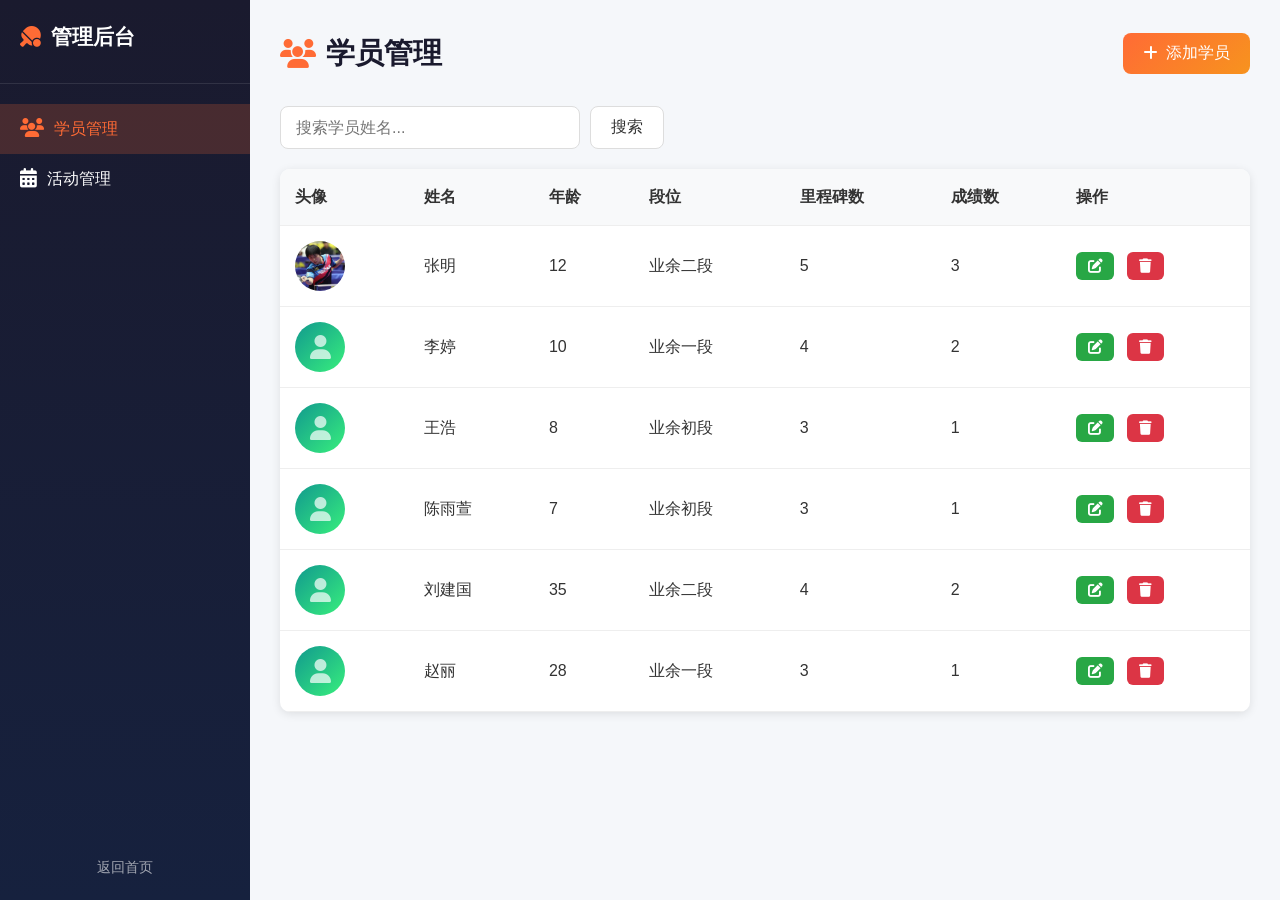
==== admin.html @ 72d1427a "Add files via upload" ====
<!DOCTYPE html>
<html lang="zh-CN">
<head>
  <meta charset="UTF-8">
  <meta name="viewport" content="width=device-width, initial-scale=1.0">
  <title>乒奥乒乓球俱乐部 - 管理后台</title>
  <link rel="stylesheet" href="css/style.css">
  <link href="https://cdnjs.cloudflare.com/ajax/libs/font-awesome/6.4.0/css/all.min.css" rel="stylesheet">
</head>
<body>
  <div class="admin-container">
    <!-- 左侧导航 -->
    <aside class="admin-sidebar">
      <div class="admin-logo">
        <i class="fas fa-table-tennis"></i>
        <span>管理后台</span>
      </div>
      <nav class="admin-nav">
        <ul>
          <li class="nav-item active" data-tab="students">
            <i class="fas fa-users"></i>
            <span>学员管理</span>
          </li>
          <li class="nav-item" data-tab="events">
            <i class="fas fa-calendar-alt"></i>
            <span>活动管理</span>
          </li>
        </ul>
      </nav>
      <div class="admin-footer">
        <a href="index.html" target="_blank">返回首页</a>
      </div>
    </aside>

    <!-- 右侧内容区 -->
    <main class="admin-content">
      <!-- 学员管理 -->
      <div class="tab-content active" id="tab-students">
        <div class="content-header">
          <h2><i class="fas fa-users"></i> 学员管理</h2>
          <button class="btn-primary" id="add-student-btn">
            <i class="fas fa-plus"></i> 添加学员
          </button>
        </div>
        
        <div class="search-bar">
          <input type="text" id="student-search" placeholder="搜索学员姓名...">
          <button class="btn-secondary" id="search-btn">搜索</button>
        </div>

        <table class="data-table" id="students-table">
          <thead>
            <tr>
              <th>头像</th>
              <th>姓名</th>
              <th>年龄</th>
              <th>段位</th>
              <th>里程碑数</th>
              <th>成绩数</th>
              <th>操作</th>
            </tr>
          </thead>
          <tbody id="students-tbody">
            <!-- 学员列表由JS动态生成 -->
          </tbody>
        </table>
      </div>

      <!-- 活动管理 -->
      <div class="tab-content" id="tab-events">
        <div class="content-header">
          <h2><i class="fas fa-calendar-alt"></i> 活动管理</h2>
          <button class="btn-primary" id="add-event-btn">
            <i class="fas fa-plus"></i> 添加活动
          </button>
        </div>

        <div class="search-bar">
          <input type="text" id="event-search" placeholder="搜索活动名称...">
          <button class="btn-secondary" id="event-search-btn">搜索</button>
        </div>

        <table class="data-table" id="events-table">
          <thead>
            <tr>
              <th>图片</th>
              <th>活动名称</th>
              <th>日期</th>
              <th>地点</th>
              <th>图片数</th>
              <th>里程碑数</th>
              <th>成果数</th>
              <th>操作</th>
            </tr>
          </thead>
          <tbody id="events-tbody">
            <!-- 活动列表由JS动态生成 -->
          </tbody>
        </table>
      </div>
    </main>
  </div>

  <!-- 学员编辑弹窗 -->
  <div class="modal-overlay" id="student-modal-overlay"></div>
  <div class="modal-form" id="student-modal">
    <div class="modal-header">
      <h3 id="student-modal-title">添加学员</h3>
      <button class="modal-close" id="student-modal-close">
        <i class="fas fa-times"></i>
      </button>
    </div>
    <form id="student-form">
      <input type="hidden" id="student-id">
      
      <div class="form-row">
        <div class="form-group">
          <label>姓名 <span class="required">*</span></label>
          <input type="text" id="student-name" required>
        </div>
        <div class="form-group">
          <label>年龄 <span class="required">*</span></label>
          <input type="number" id="student-age" required min="1">
        </div>
      </div>

      <div class="form-row">
        <div class="form-group">
          <label>段位 <span class="required">*</span></label>
          <input type="text" id="student-level" required placeholder="如：业余二段">
        </div>
        <div class="form-group">
          <label>头像图片路径</label>
          <input type="text" id="student-image" placeholder="images/student1.jpg">
        </div>
      </div>

      <!-- 里程碑 -->
      <div class="form-group">
        <label>里程碑</label>
        <div id="student-milestones-list">
          <!-- 里程碑列表由JS生成 -->
        </div>
        <button type="button" class="btn-secondary" id="add-student-milestone">
          <i class="fas fa-plus"></i> 添加里程碑
        </button>
      </div>

      <!-- 成绩 -->
      <div class="form-group">
        <label>取得成绩</label>
        <div id="student-achievements-list">
          <!-- 成绩列表由JS生成 -->
        </div>
        <button type="button" class="btn-secondary" id="add-student-achievement">
          <i class="fas fa-plus"></i> 添加成绩
        </button>
      </div>

      <div class="form-actions">
        <button type="button" class="btn-secondary" id="student-cancel-btn">取消</button>
        <button type="submit" class="btn-primary">保存</button>
      </div>
    </form>
  </div>

  <!-- 活动编辑弹窗 -->
  <div class="modal-overlay" id="event-modal-overlay"></div>
  <div class="modal-form" id="event-modal">
    <div class="modal-header">
      <h3 id="event-modal-title">添加活动</h3>
      <button class="modal-close" id="event-modal-close">
        <i class="fas fa-times"></i>
      </button>
    </div>
    <form id="event-form">
      <input type="hidden" id="event-id">

      <div class="form-row">
        <div class="form-group">
          <label>活动名称 <span class="required">*</span></label>
          <input type="text" id="event-title" required>
        </div>
        <div class="form-group">
          <label>日期 <span class="required">*</span></label>
          <input type="date" id="event-date" required>
        </div>
      </div>

      <div class="form-row">
        <div class="form-group">
          <label>地点 <span class="required">*</span></label>
          <input type="text" id="event-location" required>
        </div>
        <div class="form-group">
          <label>图片路径（多条用逗号分隔）</label>
          <input type="text" id="event-images" placeholder="images/event1-1.jpg,images/event1-2.jpg">
        </div>
      </div>

      <div class="form-group">
        <label>活动描述</label>
        <textarea id="event-description" rows="3"></textarea>
      </div>

      <!-- 里程碑 -->
      <div class="form-group">
        <label>活动里程碑</label>
        <div id="event-milestones-list">
          <!-- 里程碑列表由JS生成 -->
        </div>
        <button type="button" class="btn-secondary" id="add-event-milestone">
          <i class="fas fa-plus"></i> 添加里程碑
        </button>
      </div>

      <!-- 比赛成果 -->
      <div class="form-group">
        <label>比赛成果</label>
        <div id="event-results-list">
          <!-- 成果列表由JS生成 -->
        </div>
        <button type="button" class="btn-secondary" id="add-event-result">
          <i class="fas fa-plus"></i> 添加成果
        </button>
      </div>

      <!-- 精彩亮点 -->
      <div class="form-group">
        <label>精彩亮点</label>
        <div id="event-highlights-list">
          <!-- 亮点列表由JS生成 -->
        </div>
        <button type="button" class="btn-secondary" id="add-event-highlight">
          <i class="fas fa-plus"></i> 添加亮点
        </button>
      </div>

      <div class="form-actions">
        <button type="button" class="btn-secondary" id="event-cancel-btn">取消</button>
        <button type="submit" class="btn-primary">保存</button>
      </div>
    </form>
  </div>

  <!-- 确认删除弹窗 -->
  <div class="modal-overlay" id="confirm-modal-overlay"></div>
  <div class="modal-form" id="confirm-modal">
    <div class="modal-header">
      <h3>确认删除</h3>
      <button class="modal-close" id="confirm-modal-close">
        <i class="fas fa-times"></i>
      </button>
    </div>
    <div class="confirm-content">
      <p id="confirm-message">确定要删除吗？</p>
    </div>
    <div class="form-actions">
      <button type="button" class="btn-secondary" id="confirm-cancel-btn">取消</button>
      <button type="button" class="btn-danger" id="confirm-ok-btn">确定删除</button>
    </div>
  </div>

  <!-- Toast 提示 -->
  <div class="toast" id="toast">操作成功</div>

  <script src="js/config.js"></script>
  <script src="js/admin.js"></script>
</body>
</html>
---- css/style.css ----
/* 全局样式 */
* {
  margin: 0;
  padding: 0;
  box-sizing: border-box;
}

body {
  font-family: 'Microsoft YaHei', 'PingFang SC', sans-serif;
  line-height: 1.6;
  color: #333;
}

.container {
  max-width: 1200px;
  margin: 0 auto;
  padding: 0 20px;
}

/* 导航栏 */
.navbar {
  background: linear-gradient(135deg, #1a1a2e 0%, #16213e 100%);
  color: #fff;
  padding: 1rem 0;
  position: fixed;
  width: 100%;
  top: 0;
  z-index: 100;
  transition: all 0.3s ease;
}

.navbar.scrolled {
  padding: 0.5rem 0;
  box-shadow: 0 2px 10px rgba(0, 0, 0, 0.3);
}

.nav-container {
  max-width: 1200px;
  margin: 0 auto;
  padding: 0 20px;
  display: flex;
  justify-content: space-between;
  align-items: center;
}

.logo {
  font-size: 1.5rem;
  font-weight: bold;
  display: flex;
  align-items: center;
  gap: 10px;
}

.logo i {
  color: #ff6b35;
  font-size: 1.8rem;
}

.nav-menu {
  display: flex;
  list-style: none;
  gap: 2rem;
}

.nav-menu li a {
  color: #fff;
  text-decoration: none;
  font-size: 1rem;
  transition: color 0.3s ease;
  position: relative;
}

.nav-menu li a:hover {
  color: #ff6b35;
}

.nav-menu li a::after {
  content: '';
  position: absolute;
  bottom: -5px;
  left: 0;
  width: 0;
  height: 2px;
  background: #ff6b35;
  transition: width 0.3s ease;
}

.nav-menu li a:hover::after {
  width: 100%;
}

.mobile-menu-btn {
  display: none;
  background: none;
  border: none;
  color: #fff;
  font-size: 1.5rem;
  cursor: pointer;
}

/* Banner轮播 */
.banner {
  height: 100vh;
  background: #1a1a2e;
  position: relative;
  overflow: hidden;
}

.banner-content {
  height: 100%;
  position: relative;
}

.banner-slide {
  height: 100%;
  display: flex;
  transition: transform 0.5s ease;
}

.banner-item {
  min-width: 100%;
  height: 100%;
  display: flex;
  flex-direction: column;
  justify-content: center;
  align-items: center;
  color: #fff;
  text-align: center;
  background-size: cover;
  background-position: center;
  position: relative;
}

.banner-item::before {
  content: '';
  position: absolute;
  top: 0;
  left: 0;
  width: 100%;
  height: 100%;
  background: rgba(0, 0, 0, 0.6);
}

.banner-item h1 {
  font-size: 3.5rem;
  margin-bottom: 1rem;
  position: relative;
  z-index: 1;
}

.banner-item p {
  font-size: 1.5rem;
  position: relative;
  z-index: 1;
}

.banner-dots {
  position: absolute;
  bottom: 30px;
  left: 50%;
  transform: translateX(-50%);
  display: flex;
  gap: 15px;
}

.banner-dot {
  width: 15px;
  height: 15px;
  border-radius: 50%;
  background: rgba(255, 255, 255, 0.5);
  cursor: pointer;
  transition: all 0.3s ease;
  border: none;
}

.banner-dot.active {
  background: #ff6b35;
  transform: scale(1.2);
}

/* 通用区块样式 */
.section {
  padding: 80px 0;
}

.section-title {
  text-align: center;
  font-size: 2.5rem;
  margin-bottom: 50px;
  color: #1a1a2e;
  display: flex;
  align-items: center;
  justify-content: center;
  gap: 15px;
}

.section-title i {
  color: #ff6b35;
}

/* 教练简介 */
.coaches-grid {
  display: grid;
  grid-template-columns: repeat(auto-fit, minmax(280px, 1fr));
  gap: 30px;
}

.coach-card {
  background: #fff;
  border-radius: 15px;
  overflow: hidden;
  box-shadow: 0 5px 20px rgba(0, 0, 0, 0.1);
  transition: transform 0.3s ease, box-shadow 0.3s ease;
}

.coach-card:hover {
  transform: translateY(-10px);
  box-shadow: 0 10px 30px rgba(0, 0, 0, 0.2);
}

.coach-image {
  width: 100%;
  height: 250px;
  background: linear-gradient(135deg, #ff6b35 0%, #f7931e 100%);
  display: flex;
  align-items: center;
  justify-content: center;
  overflow: hidden;
}

.coach-image img {
  width: 100%;
  height: 100%;
  object-fit: cover;
}

.coach-image .placeholder {
  color: rgba(255, 255, 255, 0.5);
  font-size: 4rem;
}

.coach-info {
  padding: 20px;
}

.coach-name {
  font-size: 1.5rem;
  font-weight: bold;
  color: #1a1a2e;
  margin-bottom: 5px;
}

.coach-title {
  color: #ff6b35;
  font-size: 1rem;
  margin-bottom: 5px;
}

.coach-experience {
  color: #666;
  font-size: 0.9rem;
  margin-bottom: 10px;
}

.coach-specialty {
  color: #888;
  font-size: 0.9rem;
  line-height: 1.6;
}

/* 学院风采 */
.gallery-grid {
  display: grid;
  grid-template-columns: repeat(auto-fit, minmax(300px, 1fr));
  gap: 20px;
}

.gallery-item {
  position: relative;
  border-radius: 15px;
  overflow: hidden;
  cursor: pointer;
  height: 250px;
}

.gallery-item img {
  width: 100%;
  height: 100%;
  object-fit: cover;
  transition: transform 0.3s ease;
}

.gallery-item:hover img {
  transform: scale(1.1);
}

.gallery-item .placeholder {
  width: 100%;
  height: 100%;
  background: linear-gradient(135deg, #667eea 0%, #764ba2 100%);
  display: flex;
  align-items: center;
  justify-content: center;
  color: rgba(255, 255, 255, 0.5);
  font-size: 4rem;
}

.gallery-overlay {
  position: absolute;
  bottom: 0;
  left: 0;
  right: 0;
  background: linear-gradient(transparent, rgba(0, 0, 0, 0.8));
  padding: 30px 20px 20px;
  transform: translateY(100%);
  transition: transform 0.3s ease;
}

.gallery-item:hover .gallery-overlay {
  transform: translateY(0);
}

.gallery-title {
  color: #fff;
  font-size: 1.2rem;
  font-weight: bold;
  margin-bottom: 5px;
}

.gallery-description {
  color: rgba(255, 255, 255, 0.8);
  font-size: 0.9rem;
}

/* 课程介绍 */
.courses-grid {
  display: grid;
  grid-template-columns: repeat(auto-fit, minmax(280px, 1fr));
  gap: 30px;
}

.course-card {
  background: #fff;
  border-radius: 15px;
  overflow: hidden;
  box-shadow: 0 5px 20px rgba(0, 0, 0, 0.1);
  transition: transform 0.3s ease, box-shadow 0.3s ease;
  border-top: 5px solid #ff6b35;
}

.course-card:hover {
  transform: translateY(-10px);
  box-shadow: 0 10px 30px rgba(0, 0, 0, 0.2);
}

.course-header {
  padding: 20px;
  background: linear-gradient(135deg, #f8f9fa 0%, #e9ecef 100%);
}

.course-name {
  font-size: 1.3rem;
  font-weight: bold;
  color: #1a1a2e;
  margin-bottom: 10px;
}

.course-meta {
  display: flex;
  gap: 15px;
  font-size: 0.9rem;
  color: #666;
}

.course-meta span {
  display: flex;
  align-items: center;
  gap: 5px;
}

.course-meta i {
  color: #ff6b35;
}

.course-body {
  padding: 20px;
}

.course-price {
  display: flex;
  align-items: baseline;
  gap: 5px;
  margin-bottom: 15px;
}

.course-price .amount {
  font-size: 2rem;
  font-weight: bold;
  color: #ff6b35;
}

.course-price .unit {
  color: #666;
}

.course-description {
  color: #666;
  font-size: 0.9rem;
  margin-bottom: 15px;
}

.course-features {
  list-style: none;
}

.course-features li {
  padding: 8px 0;
  font-size: 0.9rem;
  color: #555;
  border-bottom: 1px solid #eee;
}

.course-features li:last-child {
  border-bottom: none;
}

.course-features li::before {
  content: '✓';
  color: #28a745;
  margin-right: 10px;
}

/* 联系我们 */
.contact-section {
  background: linear-gradient(135deg, #1a1a2e 0%, #16213e 100%);
  color: #fff;
}

.contact-section .section-title {
  color: #fff;
}

.contact-info {
  display: grid;
  grid-template-columns: repeat(auto-fit, minmax(250px, 1fr));
  gap: 30px;
}

.contact-item {
  display: flex;
  align-items: center;
  gap: 20px;
  padding: 25px;
  background: rgba(255, 255, 255, 0.1);
  border-radius: 15px;
  transition: background 0.3s ease;
}

.contact-item:hover {
  background: rgba(255, 255, 255, 0.15);
}

.contact-item i {
  font-size: 2rem;
  color: #ff6b35;
  width: 60px;
  height: 60px;
  display: flex;
  align-items: center;
  justify-content: center;
  background: rgba(255, 107, 53, 0.2);
  border-radius: 50%;
}

.contact-item h3 {
  font-size: 1.1rem;
  margin-bottom: 5px;
}

.contact-item p {
  color: rgba(255, 255, 255, 0.8);
}

/* 底部 */
.footer {
  background: #0f0f1a;
  color: #fff;
  text-align: center;
  padding: 20px 0;
}

.footer p {
  font-size: 0.9rem;
  color: rgba(255, 255, 255, 0.6);
}

/* 悬浮联系栏 */
.floating-contact {
  position: fixed;
  right: 20px;
  top: 50%;
  transform: translateY(-50%);
  z-index: 200;
  display: flex;
  flex-direction: column;
  gap: 15px;
}

.float-item {
  width: 55px;
  height: 55px;
  background: #fff;
  border-radius: 50%;
  display: flex;
  align-items: center;
  justify-content: center;
  font-size: 1.5rem;
  cursor: pointer;
  box-shadow: 0 5px 15px rgba(0, 0, 0, 0.2);
  transition: all 0.3s ease;
  position: relative;
}

.float-item:hover {
  transform: scale(1.1);
  box-shadow: 0 8px 25px rgba(0, 0, 0, 0.3);
}

.float-item.phone {
  background: #ff6b35;
  color: #fff;
}

.float-item.wechat {
  background: #07c160;
  color: #fff;
}

.float-item.qq {
  background: #12b7f5;
  color: #fff;
}

.float-item.top {
  background: #1a1a2e;
  color: #fff;
}

.float-item .tooltip {
  position: absolute;
  right: 70px;
  top: 50%;
  transform: translateY(-50%);
  background: rgba(0, 0, 0, 0.8);
  color: #fff;
  padding: 8px 15px;
  border-radius: 8px;
  font-size: 0.9rem;
  white-space: nowrap;
  opacity: 0;
  visibility: hidden;
  transition: all 0.3s ease;
}

.float-item:hover .tooltip {
  opacity: 1;
  visibility: visible;
}

/* 微信二维码弹窗 */
.qr-popup {
  position: absolute;
  right: 70px;
  top: 50%;
  transform: translateY(-50%);
  background: #fff;
  padding: 15px;
  border-radius: 15px;
  box-shadow: 0 10px 30px rgba(0, 0, 0, 0.3);
  opacity: 0;
  visibility: hidden;
  transition: all 0.3s ease;
  z-index: 10;
}

.qr-popup.show {
  opacity: 1;
  visibility: visible;
}

.qr-popup img {
  width: 150px;
  height: 150px;
  display: block;
}

.qr-popup .qr-placeholder {
  width: 150px;
  height: 150px;
  background: #f0f0f0;
  display: flex;
  flex-direction: column;
  align-items: center;
  justify-content: center;
  color: #999;
  font-size: 0.8rem;
}

.qr-popup .qr-placeholder i {
  font-size: 3rem;
  margin-bottom: 10px;
}

.qr-popup p {
  text-align: center;
  margin-top: 10px;
  font-size: 0.9rem;
  color: #333;
}

.float-item.wechat:hover .qr-popup {
  opacity: 1;
  visibility: visible;
}

/* 图片预览弹窗 */
.image-modal {
  position: fixed;
  top: 0;
  left: 0;
  width: 100%;
  height: 100%;
  z-index: 500;
  display: flex;
  align-items: center;
  justify-content: center;
  opacity: 0;
  visibility: hidden;
  transition: all 0.3s ease;
}

.image-modal.show {
  opacity: 1;
  visibility: visible;
}

.modal-overlay {
  position: absolute;
  top: 0;
  left: 0;
  width: 100%;
  height: 100%;
  background: rgba(0, 0, 0, 0.8);
}

.modal-image {
  max-width: 90%;
  max-height: 90%;
  object-fit: contain;
  position: relative;
  z-index: 1;
  border-radius: 10px;
}

.modal-close {
  position: absolute;
  top: 20px;
  right: 20px;
  width: 50px;
  height: 50px;
  background: rgba(255, 255, 255, 0.2);
  border: none;
  border-radius: 50%;
  color: #fff;
  font-size: 1.5rem;
  cursor: pointer;
  z-index: 2;
  transition: background 0.3s ease;
}

.modal-close:hover {
  background: rgba(255, 255, 255, 0.3);
}

/* 响应式设计 */
@media (max-width: 768px) {
  .nav-menu {
    display: none;
    position: absolute;
    top: 100%;
    left: 0;
    width: 100%;
    background: #1a1a2e;
    flex-direction: column;
    padding: 20px;
    gap: 15px;
  }

  .nav-menu.show {
    display: flex;
  }

  .mobile-menu-btn {
    display: block;
  }

  .banner-item h1 {
    font-size: 2rem;
  }

  .banner-item p {
    font-size: 1rem;
  }

  .section-title {
    font-size: 1.8rem;
  }

  .gallery-grid {
    grid-template-columns: repeat(auto-fit, minmax(250px, 1fr));
  }

  .contact-info {
    grid-template-columns: 1fr;
  }

  .floating-contact {
    right: 10px;
    gap: 10px;
  }

  .float-item {
    width: 45px;
    height: 45px;
    font-size: 1.2rem;
  }

  .float-item .tooltip {
    right: 55px;
    font-size: 0.8rem;
  }

  .qr-popup {
    right: 55px;
  }

  .qr-popup img,
  .qr-popup .qr-placeholder {
    width: 120px;
    height: 120px;
  }
}

@media (max-width: 480px) {
  .banner-item h1 {
    font-size: 1.5rem;
  }

  .section-title {
    font-size: 1.5rem;
  }

  .coaches-grid,
  .courses-grid {
    grid-template-columns: 1fr;
  }

  .gallery-grid {
    grid-template-columns: 1fr;
  }
}

/* 平滑滚动 */
html {
  scroll-behavior: smooth;
}

/* 学院分组样式 */
.academies-container {
  display: grid;
  grid-template-columns: repeat(auto-fit, minmax(350px, 1fr));
  gap: 30px;
}

.academy-card {
  background: #fff;
  border-radius: 15px;
  overflow: hidden;
  box-shadow: 0 5px 20px rgba(0, 0, 0, 0.1);
  transition: transform 0.3s ease, box-shadow 0.3s ease;
}

.academy-card:hover {
  transform: translateY(-5px);
  box-shadow: 0 10px 30px rgba(0, 0, 0, 0.15);
}

.academy-header {
  height: 200px;
  position: relative;
  overflow: hidden;
}

.academy-header img {
  width: 100%;
  height: 100%;
  object-fit: cover;
  transition: transform 0.3s ease;
}

.academy-header .placeholder {
  width: 100%;
  height: 100%;
  background: linear-gradient(135deg, #667eea 0%, #764ba2 100%);
  display: flex;
  align-items: center;
  justify-content: center;
  color: rgba(255, 255, 255, 0.5);
  font-size: 4rem;
}

.academy-header:hover img {
  transform: scale(1.05);
}

.academy-header::after {
  content: '';
  position: absolute;
  bottom: 0;
  left: 0;
  right: 0;
  height: 60px;
  background: linear-gradient(transparent, rgba(0, 0, 0, 0.7));
}

.academy-info {
  position: absolute;
  bottom: 15px;
  left: 20px;
  right: 20px;
  color: #fff;
}

.academy-name {
  font-size: 1.5rem;
  font-weight: bold;
  margin-bottom: 5px;
}

.academy-description {
  font-size: 0.9rem;
  opacity: 0.9;
}

.academy-students {
  padding: 20px;
}

.academy-students h4 {
  font-size: 1.1rem;
  color: #1a1a2e;
  margin-bottom: 15px;
  display: flex;
  align-items: center;
  gap: 10px;
}

.academy-students h4 i {
  color: #ff6b35;
}

.students-list {
  display: flex;
  flex-direction: column;
  gap: 10px;
}

.student-item {
  display: flex;
  align-items: center;
  gap: 15px;
  padding: 12px;
  background: #f8f9fa;
  border-radius: 10px;
  cursor: pointer;
  transition: background 0.3s ease, transform 0.3s ease;
}

.student-item:hover {
  background: #e9ecef;
  transform: translateX(5px);
}

.student-avatar {
  width: 50px;
  height: 50px;
  border-radius: 50%;
  overflow: hidden;
  flex-shrink: 0;
}

.student-avatar img {
  width: 100%;
  height: 100%;
  object-fit: cover;
}

.student-avatar .placeholder {
  width: 100%;
  height: 100%;
  background: linear-gradient(135deg, #ff6b35 0%, #f7931e 100%);
  display: flex;
  align-items: center;
  justify-content: center;
  color: rgba(255, 255, 255, 0.7);
  font-size: 1.2rem;
}

.student-info {
  flex: 1;
  min-width: 0;
}

.student-name {
  font-size: 1rem;
  font-weight: bold;
  color: #1a1a2e;
  margin-bottom: 2px;
}

.student-meta {
  font-size: 0.85rem;
  color: #666;
  display: flex;
  gap: 10px;
}

/* 活动日历样式 */
.events-list {
  display: grid;
  grid-template-columns: repeat(auto-fit, minmax(300px, 1fr));
  gap: 20px;
}

.event-card {
  background: #fff;
  border-radius: 15px;
  overflow: hidden;
  box-shadow: 0 5px 20px rgba(0, 0, 0, 0.1);
  cursor: pointer;
  transition: transform 0.3s ease, box-shadow 0.3s ease;
}

.event-card:hover {
  transform: translateY(-5px);
  box-shadow: 0 10px 30px rgba(0, 0, 0, 0.15);
}

.event-image {
  height: 180px;
  position: relative;
  overflow: hidden;
}

.event-image img {
  width: 100%;
  height: 100%;
  object-fit: cover;
  transition: transform 0.3s ease;
}

.event-image .placeholder {
  width: 100%;
  height: 100%;
  background: linear-gradient(135deg, #11998e 0%, #38ef7d 100%);
  display: flex;
  align-items: center;
  justify-content: center;
  color: rgba(255, 255, 255, 0.5);
  font-size: 4rem;
}

.event-card:hover .event-image img {
  transform: scale(1.05);
}

.event-date {
  position: absolute;
  top: 15px;
  left: 15px;
  background: rgba(0, 0, 0, 0.7);
  color: #fff;
  padding: 8px 15px;
  border-radius: 8px;
  font-size: 0.9rem;
  font-weight: bold;
}

.event-content {
  padding: 20px;
}

.event-title {
  font-size: 1.2rem;
  font-weight: bold;
  color: #1a1a2e;
  margin-bottom: 8px;
}

.event-location {
  display: flex;
  align-items: center;
  gap: 5px;
  color: #666;
  font-size: 0.9rem;
  margin-bottom: 10px;
}

.event-location i {
  color: #ff6b35;
}

.event-description {
  color: #888;
  font-size: 0.9rem;
  line-height: 1.5;
  margin-bottom: 15px;
}

.event-highlights {
  display: flex;
  flex-wrap: wrap;
  gap: 8px;
}

.event-highlight {
  background: #fff3e0;
  color: #e65100;
  padding: 4px 12px;
  border-radius: 20px;
  font-size: 0.8rem;
}

/* 时间线样式 */
.timeline {
  position: relative;
  padding-left: 30px;
}

.timeline::before {
  content: '';
  position: absolute;
  left: 8px;
  top: 0;
  bottom: 0;
  width: 2px;
  background: #e0e0e0;
}

.timeline-item {
  position: relative;
  padding-bottom: 25px;
}

.timeline-item:last-child {
  padding-bottom: 0;
}

.timeline-dot {
  position: absolute;
  left: -22px;
  top: 3px;
  width: 16px;
  height: 16px;
  background: #ff6b35;
  border-radius: 50%;
  border: 3px solid #fff;
  box-shadow: 0 0 0 3px #ff6b35;
}

.timeline-date {
  font-size: 0.85rem;
  color: #ff6b35;
  font-weight: bold;
  margin-bottom: 5px;
}

.timeline-title {
  font-size: 1rem;
  font-weight: bold;
  color: #1a1a2e;
  margin-bottom: 5px;
}

.timeline-description {
  font-size: 0.9rem;
  color: #666;
}

/* 详情弹窗样式 */
.detail-modal {
  position: fixed;
  top: 0;
  left: 0;
  width: 100%;
  height: 100%;
  z-index: 600;
  display: flex;
  align-items: center;
  justify-content: center;
  opacity: 0;
  visibility: hidden;
  transition: all 0.3s ease;
  padding: 20px;
}

.detail-modal.show {
  opacity: 1;
  visibility: visible;
}

.modal-content {
  background: #fff;
  border-radius: 20px;
  max-width: 700px;
  width: 100%;
  max-height: 90vh;
  overflow-y: auto;
  position: relative;
  z-index: 1;
  transform: scale(0.9);
  transition: transform 0.3s ease;
}

.detail-modal.show .modal-content {
  transform: scale(1);
}

.modal-content .modal-close {
  position: sticky;
  top: 15px;
  float: right;
  margin: 15px;
  z-index: 10;
}

.student-modal-body,
.event-modal-body {
  padding: 30px;
}

/* 学员详情弹窗 */
.student-modal-header {
  display: flex;
  gap: 20px;
  margin-bottom: 30px;
  padding-bottom: 20px;
  border-bottom: 1px solid #eee;
}

.student-modal-avatar {
  width: 120px;
  height: 120px;
  border-radius: 50%;
  overflow: hidden;
  flex-shrink: 0;
}

.student-modal-avatar img {
  width: 100%;
  height: 100%;
  object-fit: cover;
}

.student-modal-avatar .placeholder {
  width: 100%;
  height: 100%;
  background: linear-gradient(135deg, #ff6b35 0%, #f7931e 100%);
  display: flex;
  align-items: center;
  justify-content: center;
  color: rgba(255, 255, 255, 0.7);
  font-size: 3rem;
}

.student-modal-info h2 {
  font-size: 1.8rem;
  color: #1a1a2e;
  margin-bottom: 10px;
}

.student-modal-meta {
  display: flex;
  gap: 20px;
  font-size: 0.95rem;
  color: #666;
}

.student-modal-meta span {
  display: flex;
  align-items: center;
  gap: 5px;
}

.student-modal-meta i {
  color: #ff6b35;
}

.student-modal-section {
  margin-bottom: 30px;
}

.student-modal-section h3 {
  font-size: 1.3rem;
  color: #1a1a2e;
  margin-bottom: 20px;
  display: flex;
  align-items: center;
  gap: 10px;
}

.student-modal-section h3 i {
  color: #ff6b35;
}

/* 活动详情弹窗 */
.event-modal-header {
  margin-bottom: 30px;
}

.event-modal-image {
  height: 250px;
  border-radius: 15px;
  overflow: hidden;
  margin-bottom: 20px;
}

.event-modal-image img {
  width: 100%;
  height: 100%;
  object-fit: cover;
}

.event-modal-image .placeholder {
  width: 100%;
  height: 100%;
  background: linear-gradient(135deg, #11998e 0%, #38ef7d 100%);
  display: flex;
  align-items: center;
  justify-content: center;
  color: rgba(255, 255, 255, 0.5);
  font-size: 5rem;
}

.event-modal-header h2 {
  font-size: 1.8rem;
  color: #1a1a2e;
  margin-bottom: 10px;
}

.event-modal-date {
  display: flex;
  align-items: center;
  gap: 5px;
  color: #ff6b35;
  font-size: 1rem;
  font-weight: bold;
  margin-bottom: 10px;
}

.event-modal-date i {
  font-size: 1.1rem;
}

.event-modal-location {
  display: flex;
  align-items: center;
  gap: 5px;
  color: #666;
  font-size: 0.95rem;
  margin-bottom: 15px;
}

.event-modal-description {
  color: #666;
  font-size: 1rem;
  line-height: 1.6;
}

.event-modal-section {
  margin-bottom: 30px;
}

.event-modal-section h3 {
  font-size: 1.3rem;
  color: #1a1a2e;
  margin-bottom: 20px;
  display: flex;
  align-items: center;
  gap: 10px;
}

.event-modal-section h3 i {
  color: #ff6b35;
}

.event-results-table {
  width: 100%;
  border-collapse: collapse;
}

.event-results-table th,
.event-results-table td {
  padding: 12px;
  text-align: left;
  border-bottom: 1px solid #eee;
}

.event-results-table th {
  background: #f8f9fa;
  color: #1a1a2e;
  font-weight: bold;
}

.event-results-table tr:hover {
  background: #f8f9fa;
}

.event-results-table .achievement {
  color: #ff6b35;
  font-weight: bold;
}

.event-highlights-list {
  list-style: none;
}

.event-highlights-list li {
  padding: 10px 0;
  font-size: 0.95rem;
  color: #555;
  border-bottom: 1px solid #eee;
  display: flex;
  align-items: flex-start;
  gap: 10px;
}

.event-highlights-list li:last-child {
  border-bottom: none;
}

.event-highlights-list li::before {
  content: '✓';
  color: #28a745;
  font-weight: bold;
  flex-shrink: 0;
}

.achievements-list {
  list-style: none;
}

.achievements-list li {
  padding: 12px 15px;
  background: #fff3e0;
  border-radius: 10px;
  margin-bottom: 10px;
  display: flex;
  justify-content: space-between;
  align-items: center;
}

.achievements-list li:last-child {
  margin-bottom: 0;
}

.achievements-list .achievement-title {
  font-size: 0.95rem;
  color: #333;
}

.achievements-list .achievement-award {
  font-size: 1rem;
  font-weight: bold;
  color: #ff6b35;
}

/* 学员卡片样式（按学员列表展示） */
.academies-container {
  display: grid;
  grid-template-columns: repeat(auto-fill, minmax(280px, 1fr));
  gap: 25px;
}

.student-card {
  background: #fff;
  border-radius: 15px;
  overflow: hidden;
  box-shadow: 0 4px 15px rgba(0, 0, 0, 0.1);
  transition: all 0.3s ease;
  cursor: pointer;
}

.student-card:hover {
  transform: translateY(-5px);
  box-shadow: 0 8px 25px rgba(0, 0, 0, 0.15);
}

.student-image {
  height: 200px;
  overflow: hidden;
  position: relative;
}

.student-image img {
  width: 100%;
  height: 100%;
  object-fit: cover;
  transition: transform 0.3s ease;
}

.student-card:hover .student-image img {
  transform: scale(1.05);
}

.student-image .placeholder {
  width: 100%;
  height: 100%;
  background: linear-gradient(135deg, #11998e 0%, #38ef7d 100%);
  display: flex;
  align-items: center;
  justify-content: center;
  color: rgba(255, 255, 255, 0.5);
  font-size: 4rem;
}

.student-content {
  padding: 20px;
}

.student-name {
  font-size: 1.3rem;
  font-weight: bold;
  color: #1a1a2e;
  margin-bottom: 10px;
}

.student-meta {
  display: flex;
  flex-wrap: wrap;
  gap: 10px;
  margin-bottom: 15px;
}

.student-meta span {
  font-size: 0.9rem;
  color: #666;
  display: flex;
  align-items: center;
  gap: 5px;
}

.student-meta span i {
  color: #ff6b35;
}

.student-milestones-preview,
.student-achievements-preview {
  font-size: 0.85rem;
  color: #888;
  margin-bottom: 5px;
}

.student-milestones-preview i,
.student-achievements-preview i {
  color: #28a745;
}

/* 活动图片数量标记 */
.event-image-count {
  position: absolute;
  bottom: 10px;
  right: 10px;
  background: rgba(0, 0, 0, 0.6);
  color: #fff;
  padding: 5px 10px;
  border-radius: 20px;
  font-size: 0.85rem;
  display: flex;
  align-items: center;
  gap: 5px;
}

/* 活动图片轮播 */
.event-images-carousel {
  position: relative;
  height: 250px;
  border-radius: 15px;
  overflow: hidden;
  margin-bottom: 20px;
}

.carousel-slide {
  display: flex;
  height: 100%;
  transition: transform 0.3s ease;
}

.carousel-item {
  flex: 0 0 100%;
  height: 100%;
}

.carousel-item img {
  width: 100%;
  height: 100%;
  object-fit: cover;
}

.carousel-prev,
.carousel-next {
  position: absolute;
  top: 50%;
  transform: translateY(-50%);
  background: rgba(0, 0, 0, 0.5);
  color: #fff;
  border: none;
  padding: 10px;
  border-radius: 50%;
  cursor: pointer;
  font-size: 1.2rem;
  transition: all 0.3s ease;
}

.carousel-prev:hover,
.carousel-next:hover {
  background: rgba(0, 0, 0, 0.7);
}

.carousel-prev {
  left: 15px;
}

.carousel-next {
  right: 15px;
}

.carousel-dots {
  position: absolute;
  bottom: 15px;
  left: 50%;
  transform: translateX(-50%);
  display: flex;
  gap: 8px;
}

.carousel-dot {
  width: 10px;
  height: 10px;
  background: rgba(255, 255, 255, 0.5);
  border: none;
  border-radius: 50%;
  cursor: pointer;
  transition: all 0.3s ease;
}

.carousel-dot.active {
  background: #fff;
  width: 25px;
  border-radius: 5px;
}

/* 空数据提示 */
.no-data {
  color: #999;
  text-align: center;
  padding: 20px;
}

/* 响应式设计 */
@media (max-width: 768px) {
  .academies-container {
    grid-template-columns: 1fr;
  }

  .events-list {
    grid-template-columns: 1fr;
  }

  .event-images-carousel {
    height: 200px;
  }

  .modal-content {
    max-height: 95vh;
    border-radius: 10px;
  }

  .student-modal-header {
    flex-direction: column;
    align-items: center;
    text-align: center;
  }

  .student-modal-meta {
    justify-content: center;
  }

  .event-results-table {
    font-size: 0.85rem;
  }

  .event-results-table th,
  .event-results-table td {
    padding: 8px;
  }
}

/* ============================================ */
/* 管理后台样式 */
/* ============================================ */

.admin-container {
  display: flex;
  min-height: 100vh;
  background: #f5f7fa;
}

/* 侧边栏 */
.admin-sidebar {
  width: 250px;
  background: linear-gradient(180deg, #1a1a2e 0%, #16213e 100%);
  color: #fff;
  padding: 20px 0;
  position: fixed;
  height: 100vh;
  left: 0;
  top: 0;
}

.admin-logo {
  font-size: 1.3rem;
  font-weight: bold;
  display: flex;
  align-items: center;
  gap: 10px;
  padding: 0 20px 30px;
  border-bottom: 1px solid rgba(255, 255, 255, 0.1);
}

.admin-logo i {
  color: #ff6b35;
}

.admin-nav ul {
  list-style: none;
  padding: 20px 0;
}

.nav-item {
  display: flex;
  align-items: center;
  gap: 10px;
  padding: 12px 20px;
  cursor: pointer;
  transition: all 0.3s ease;
}

.nav-item:hover {
  background: rgba(255, 255, 255, 0.1);
}

.nav-item.active {
  background: rgba(255, 107, 53, 0.2);
  color: #ff6b35;
}

.nav-item i {
  font-size: 1.2rem;
}

.admin-footer {
  position: absolute;
  bottom: 20px;
  left: 0;
  right: 0;
  text-align: center;
}

.admin-footer a {
  color: rgba(255, 255, 255, 0.6);
  text-decoration: none;
  font-size: 0.9rem;
}

.admin-footer a:hover {
  color: #ff6b35;
}

/* 内容区 */
.admin-content {
  margin-left: 250px;
  flex: 1;
  padding: 30px;
}

.tab-content {
  display: none;
}

.tab-content.active {
  display: block;
}

.content-header {
  display: flex;
  justify-content: space-between;
  align-items: center;
  margin-bottom: 30px;
}

.content-header h2 {
  font-size: 1.8rem;
  color: #1a1a2e;
  display: flex;
  align-items: center;
  gap: 10px;
}

.content-header h2 i {
  color: #ff6b35;
}

/* 按钮样式 */
.btn-primary {
  background: linear-gradient(135deg, #ff6b35 0%, #f7931e 100%);
  color: #fff;
  border: none;
  padding: 10px 20px;
  border-radius: 8px;
  cursor: pointer;
  font-size: 1rem;
  display: flex;
  align-items: center;
  gap: 8px;
  transition: all 0.3s ease;
}

.btn-primary:hover {
  transform: translateY(-2px);
  box-shadow: 0 5px 15px rgba(255, 107, 53, 0.4);
}

.btn-secondary {
  background: #fff;
  color: #333;
  border: 1px solid #ddd;
  padding: 10px 20px;
  border-radius: 8px;
  cursor: pointer;
  font-size: 1rem;
  display: flex;
  align-items: center;
  gap: 8px;
  transition: all 0.3s ease;
}

.btn-secondary:hover {
  background: #f5f5f5;
  border-color: #ccc;
}

.btn-danger {
  background: #dc3545;
  color: #fff;
  border: none;
  padding: 10px 20px;
  border-radius: 8px;
  cursor: pointer;
  font-size: 1rem;
  transition: all 0.3s ease;
}

.btn-danger:hover {
  background: #c82333;
}

.btn-edit {
  background: #28a745;
  color: #fff;
  border: none;
  padding: 6px 12px;
  border-radius: 6px;
  cursor: pointer;
  font-size: 0.9rem;
  margin-right: 8px;
  transition: all 0.3s ease;
}

.btn-edit:hover {
  background: #218838;
}

.btn-delete {
  background: #dc3545;
  color: #fff;
  border: none;
  padding: 6px 12px;
  border-radius: 6px;
  cursor: pointer;
  font-size: 0.9rem;
  transition: all 0.3s ease;
}

.btn-delete:hover {
  background: #c82333;
}

.btn-remove {
  background: #dc3545;
  color: #fff;
  border: none;
  padding: 5px 10px;
  border-radius: 4px;
  cursor: pointer;
  font-size: 0.8rem;
}

.btn-remove:hover {
  background: #c82333;
}

/* 搜索栏 */
.search-bar {
  display: flex;
  gap: 10px;
  margin-bottom: 20px;
}

.search-bar input {
  flex: 1;
  max-width: 300px;
  padding: 10px 15px;
  border: 1px solid #ddd;
  border-radius: 8px;
  font-size: 1rem;
}

/* 数据表格 */
.data-table {
  width: 100%;
  border-collapse: collapse;
  background: #fff;
  border-radius: 10px;
  overflow: hidden;
  box-shadow: 0 2px 10px rgba(0, 0, 0, 0.1);
}

.data-table th,
.data-table td {
  padding: 15px;
  text-align: left;
  border-bottom: 1px solid #eee;
}

.data-table th {
  background: #f8f9fa;
  font-weight: bold;
  color: #333;
}

.data-table tr:hover {
  background: #f8f9fa;
}

.avatar-container {
  width: 50px;
  height: 50px;
  border-radius: 50%;
  background: linear-gradient(135deg, #11998e 0%, #38ef7d 100%);
  display: flex;
  align-items: center;
  justify-content: center;
  overflow: hidden;
}

.table-avatar {
  width: 100%;
  height: 100%;
  object-fit: cover;
}

.table-avatar-placeholder {
  color: rgba(255, 255, 255, 0.7);
  font-size: 1.5rem;
}

/* 表单弹窗 */
.modal-overlay {
  position: fixed;
  top: 0;
  left: 0;
  width: 100%;
  height: 100%;
  background: rgba(0, 0, 0, 0.5);
  z-index: 1000;
  display: none;
}

.modal-overlay.show {
  display: block;
}

.modal-form {
  position: fixed;
  top: 50%;
  left: 50%;
  transform: translate(-50%, -50%) scale(0.9);
  background: #fff;
  border-radius: 15px;
  width: 90%;
  max-width: 700px;
  max-height: 90vh;
  overflow-y: auto;
  z-index: 1001;
  display: none;
  box-shadow: 0 20px 50px rgba(0, 0, 0, 0.2);
}

.modal-form.show {
  display: block;
  transform: translate(-50%, -50%) scale(1);
}

.modal-header {
  display: flex;
  justify-content: space-between;
  align-items: center;
  padding: 20px 25px;
  border-bottom: 1px solid #eee;
  position: sticky;
  top: 0;
  background: #fff;
  z-index: 10;
}

.modal-header h3 {
  font-size: 1.3rem;
  color: #1a1a2e;
}

.modal-close {
  background: none;
  border: none;
  color: #999;
  font-size: 1.5rem;
  cursor: pointer;
  padding: 5px;
}

.modal-close:hover {
  color: #333;
}

.modal-form form {
  padding: 25px;
}

.form-row {
  display: flex;
  gap: 20px;
  margin-bottom: 20px;
}

.form-group {
  flex: 1;
  margin-bottom: 20px;
}

.form-group label {
  display: block;
  margin-bottom: 8px;
  font-weight: bold;
  color: #333;
}

.form-group .required {
  color: #dc3545;
}

.form-group input,
.form-group textarea {
  width: 100%;
  padding: 10px 15px;
  border: 1px solid #ddd;
  border-radius: 8px;
  font-size: 1rem;
  transition: border-color 0.3s ease;
}

.form-group input:focus,
.form-group textarea:focus {
  outline: none;
  border-color: #ff6b35;
}

.form-group textarea {
  resize: vertical;
}

.form-actions {
  display: flex;
  justify-content: flex-end;
  gap: 15px;
  margin-top: 30px;
  padding-top: 20px;
  border-top: 1px solid #eee;
}

/* 动态列表项样式 */
.milestone-item,
.achievement-item,
.result-item,
.highlight-item {
  display: flex;
  gap: 10px;
  margin-bottom: 10px;
  align-items: center;
}

.milestone-item input,
.achievement-item input,
.result-item input,
.highlight-item input {
  flex: 1;
  padding: 8px 12px;
  border: 1px solid #ddd;
  border-radius: 6px;
  font-size: 0.9rem;
}

.milestone-item input:first-child {
  max-width: 120px;
}

.confirm-content {
  padding: 30px 25px;
  text-align: center;
}

.confirm-content p {
  font-size: 1.1rem;
  color: #333;
}

/* Toast 提示 */
.toast {
  position: fixed;
  bottom: 30px;
  right: 30px;
  background: #28a745;
  color: #fff;
  padding: 15px 25px;
  border-radius: 8px;
  font-size: 1rem;
  z-index: 2000;
  opacity: 0;
  transform: translateY(20px);
  transition: all 0.3s ease;
}

.toast.show {
  opacity: 1;
  transform: translateY(0);
}

/* 管理后台响应式 */
@media (max-width: 768px) {
  .admin-sidebar {
    width: 100%;
    height: auto;
    position: relative;
    padding: 15px 0;
  }

  .admin-content {
    margin-left: 0;
    padding: 20px;
  }

  .admin-nav ul {
    display: flex;
    flex-wrap: wrap;
    gap: 5px;
    padding: 10px 15px;
  }

  .nav-item {
    padding: 8px 15px;
    border-radius: 8px;
  }

  .content-header {
    flex-direction: column;
    gap: 15px;
    align-items: flex-start;
  }

  .form-row {
    flex-direction: column;
  }

  .modal-form {
    width: 95%;
    max-height: 95vh;
  }

  .milestone-item,
  .achievement-item,
  .result-item {
    flex-wrap: wrap;
  }

  .milestone-item input:first-child {
    max-width: 100%;
  }

  .data-table {
    font-size: 0.85rem;
  }

  .data-table th,
  .data-table td {
    padding: 10px;
  }
}
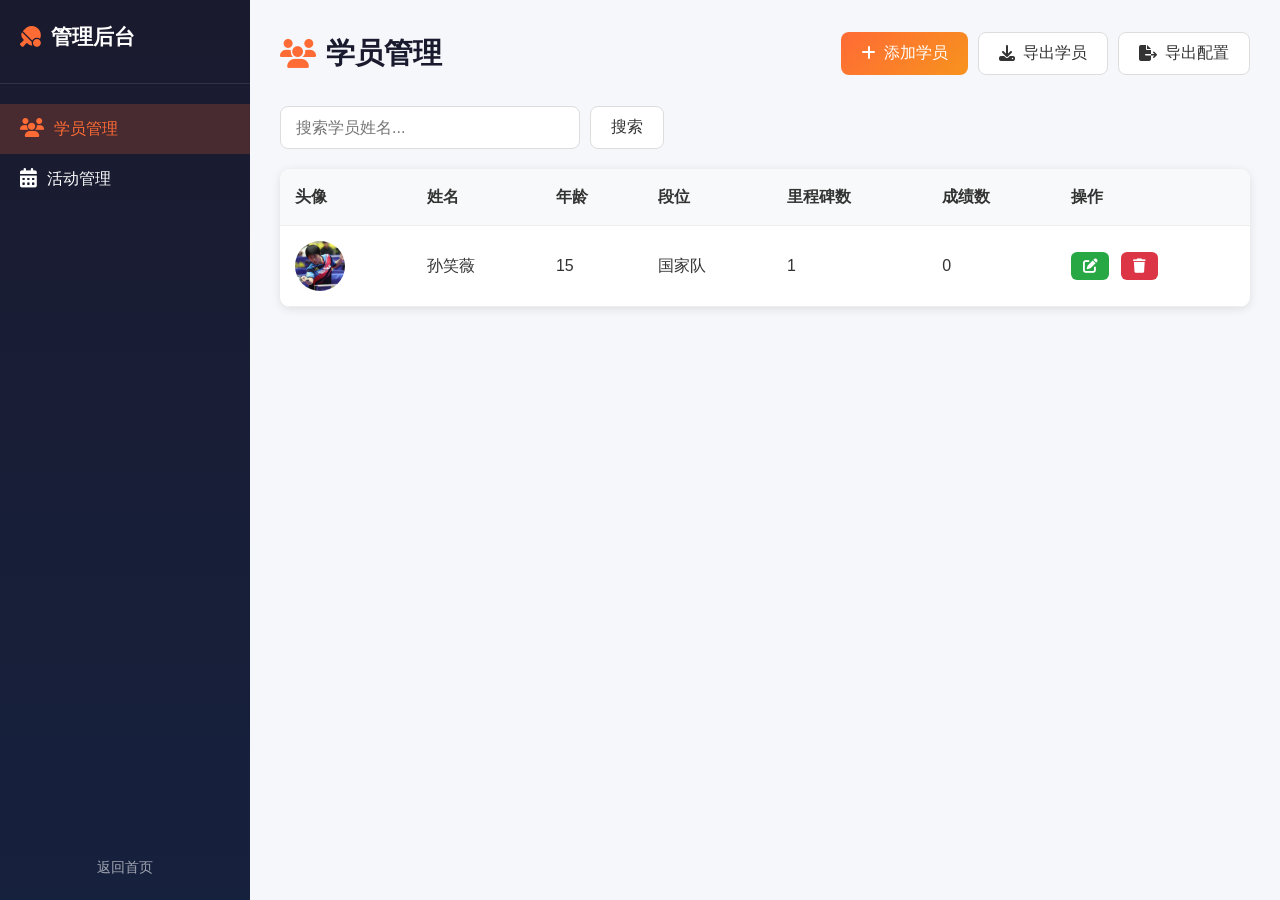
==== commit 7fb65abf: "Add files via upload" ====
--- a/admin.html
+++ b/admin.html
@@ -38,9 +38,17 @@
       <div class="tab-content active" id="tab-students">
         <div class="content-header">
           <h2><i class="fas fa-users"></i> 学员管理</h2>
-          <button class="btn-primary" id="add-student-btn">
-            <i class="fas fa-plus"></i> 添加学员
-          </button>
+          <div class="header-actions">
+            <button class="btn-primary" id="add-student-btn">
+              <i class="fas fa-plus"></i> 添加学员
+            </button>
+            <button class="btn-secondary" onclick="exportStudents()">
+              <i class="fas fa-download"></i> 导出学员
+            </button>
+            <button class="btn-secondary" onclick="exportConfig()">
+              <i class="fas fa-file-export"></i> 导出配置
+            </button>
+          </div>
         </div>
         
         <div class="search-bar">
@@ -70,9 +78,17 @@
       <div class="tab-content" id="tab-events">
         <div class="content-header">
           <h2><i class="fas fa-calendar-alt"></i> 活动管理</h2>
-          <button class="btn-primary" id="add-event-btn">
-            <i class="fas fa-plus"></i> 添加活动
-          </button>
+          <div class="header-actions">
+            <button class="btn-primary" id="add-event-btn">
+              <i class="fas fa-plus"></i> 添加活动
+            </button>
+            <button class="btn-secondary" onclick="exportEvents()">
+              <i class="fas fa-download"></i> 导出活动
+            </button>
+            <button class="btn-secondary" onclick="exportConfig()">
+              <i class="fas fa-file-export"></i> 导出配置
+            </button>
+          </div>
         </div>
 
         <div class="search-bar">
--- a/css/style.css
+++ b/css/style.css
@@ -1731,6 +1731,11 @@
   color: #ff6b35;
 }
 
+.header-actions {
+  display: flex;
+  gap: 10px;
+}
+
 /* 按钮样式 */
 .btn-primary {
   background: linear-gradient(135deg, #ff6b35 0%, #f7931e 100%);
